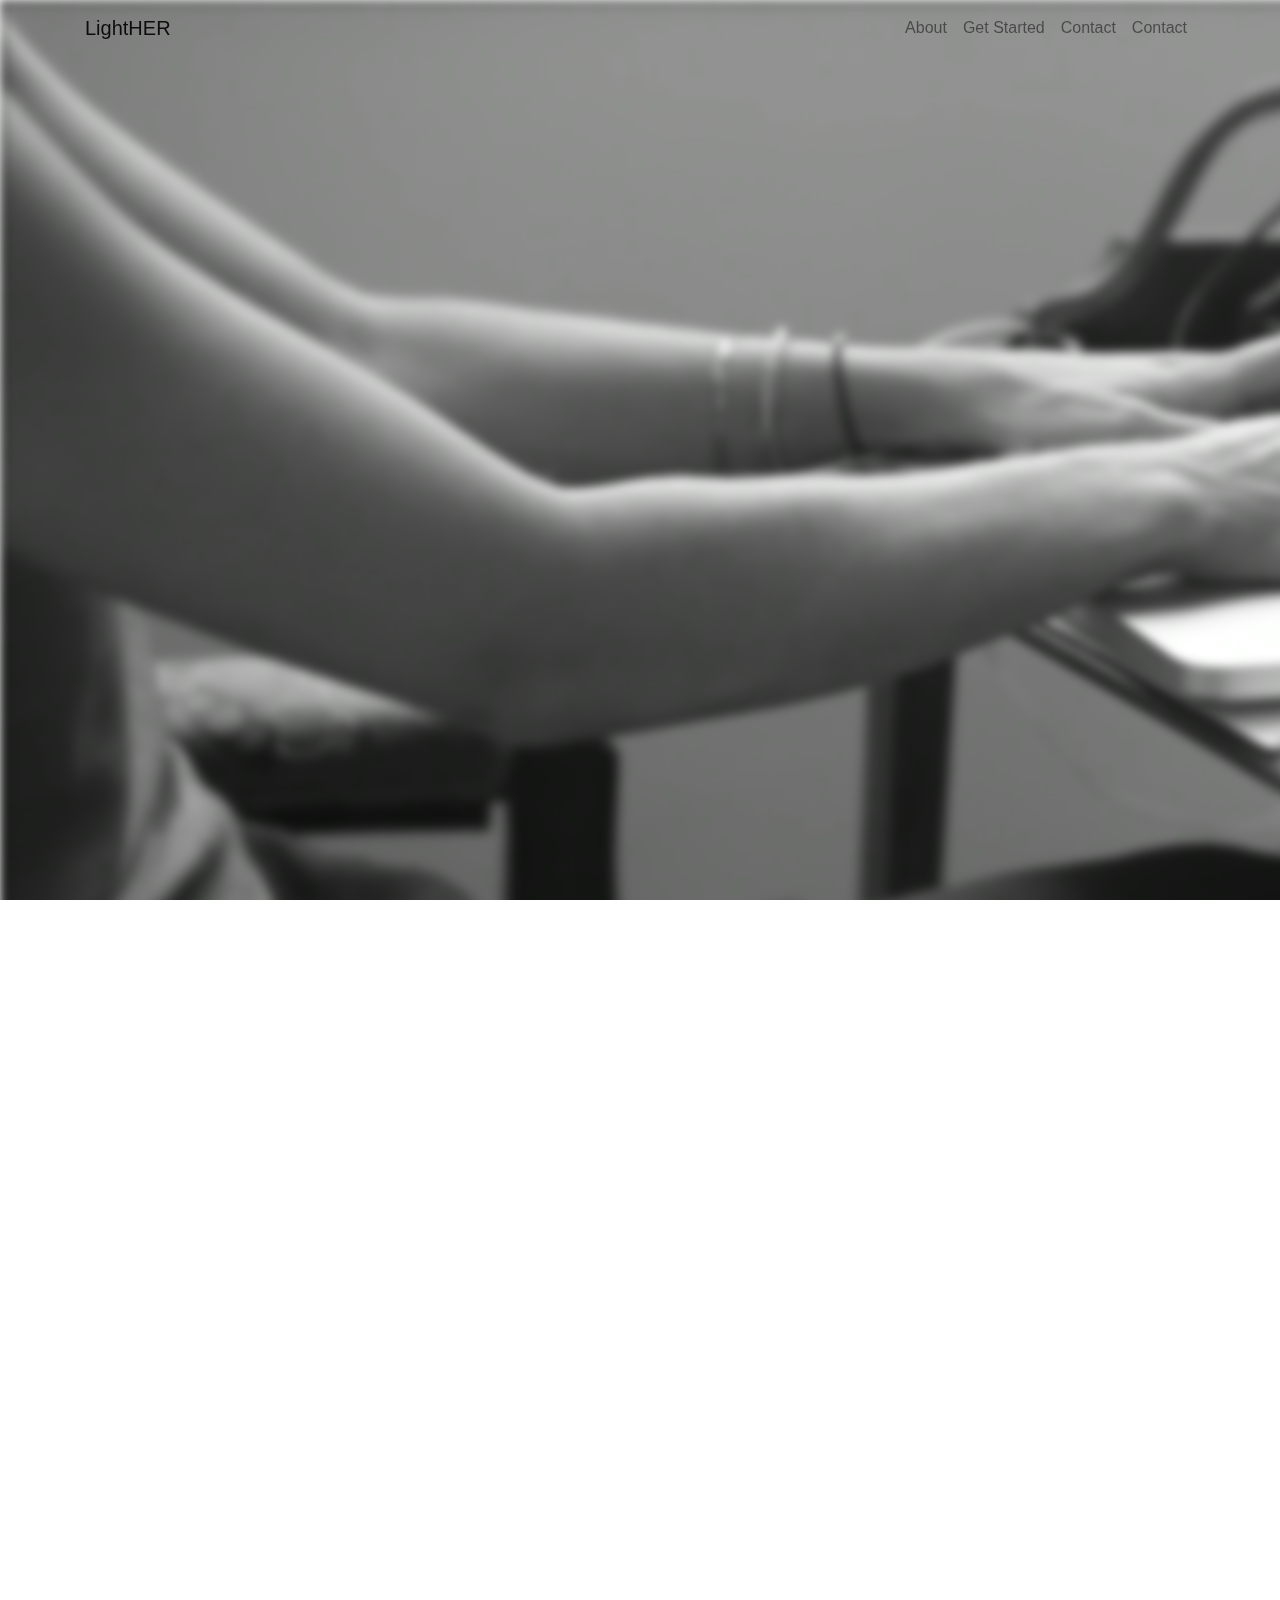
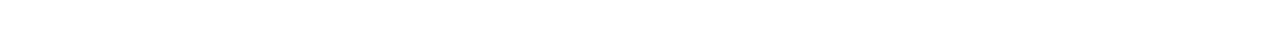
==== index.html @ b10e82d1 "reorder splash page" ====
<!DOCTYPE html>

<head>
    <title>LightHER | Ignite and Inspire</title>
    <link rel="stylesheet" href="https://maxcdn.bootstrapcdn.com/bootstrap/4.0.0/css/bootstrap.min.css" integrity="sha384-Gn5384xqQ1aoWXA+058RXPxPg6fy4IWvTNh0E263XmFcJlSAwiGgFAW/dAiS6JXm"
        crossorigin="anonymous">
    <script src="https://code.jquery.com/jquery-3.2.1.slim.min.js" integrity="sha384-KJ3o2DKtIkvYIK3UENzmM7KCkRr/rE9/Qpg6aAZGJwFDMVNA/GpGFF93hXpG5KkN"
        crossorigin="anonymous"></script>
    <script src="https://cdnjs.cloudflare.com/ajax/libs/popper.js/1.12.9/umd/popper.min.js" integrity="sha384-ApNbgh9B+Y1QKtv3Rn7W3mgPxhU9K/ScQsAP7hUibX39j7fakFPskvXusvfa0b4Q"
        crossorigin="anonymous"></script>
    <script src="https://maxcdn.bootstrapcdn.com/bootstrap/4.0.0/js/bootstrap.min.js" integrity="sha384-JZR6Spejh4U02d8jOt6vLEHfe/JQGiRRSQQxSfFWpi1MquVdAyjUar5+76PVCmYl"
        crossorigin="anonymous"></script>
    <link rel="stylesheet" type="text/css" href="styles/index-desktop.css" />
    <script src="scripts/index.js"></script>
</head>

<body>
        <nav class="navbar navbar-expand-lg navbar-light fixed-top" id="mainNav">
                <div class="container">
                  <a class="navbar-brand js-scroll-trigger" href="#page-top">LightHER</a>
                  <button class="navbar-toggler navbar-toggler-right" type="button" data-toggle="collapse" data-target="#navbarResponsive" aria-controls="navbarResponsive" aria-expanded="false" aria-label="Toggle navigation">
                    <span class="navbar-toggler-icon"></span>
                  </button>
                  <div class="collapse navbar-collapse" id="navbarResponsive">
                    <ul class="navbar-nav ml-auto">
                      <li class="nav-item">
                        <a class="nav-link js-scroll-trigger" href="#about">About</a>
                      </li>
                      <li class="nav-item">
                        <a class="nav-link js-scroll-trigger" href="#services">Get Started</a>
                      </li>
                      <li class="nav-item">
                        <a class="nav-link js-scroll-trigger" href="#portfolio">Contact</a>
                      </li>
                      <li class="nav-item">
                        <a class="nav-link js-scroll-trigger" href="#contact">Contact</a>
                      </li>
                    </ul>
                  </div>
                </div>
              </nav>
          
              <header class="masthead text-center text-white d-flex">
                    <video autoplay muted loop id="bgVideo">
                            <source src="images/splashVideo.mp4" type="video/mp4">
                    </video>

                    
                <div class="container my-auto">
                  <div class="row">
                    <div class="col-lg-10 mx-auto">
                      <h1 class="text-uppercase">
                        <strong>Your Favorite Source of Free Bootstrap Themes</strong>
                      </h1>
                      <hr>
                    </div>
                    <div class="col-lg-8 mx-auto">
                      <p class="text-faded mb-5">Start Bootstrap can help you build better websites using the Bootstrap CSS framework! Just download your template and start going, no strings attached!</p>
                      <a class="btn btn-primary btn-xl js-scroll-trigger" href="#about">Find Out More</a>
                    </div>
                  </div>
                </div>
              </header>
          
              <section class="bg-primary" id="about">
                <div class="container">
                  <div class="row">
                    <div class="col-lg-8 mx-auto text-center">
                      <h2 class="section-heading text-white">Our Team</h2>
                      <hr class="light my-4">
                      <p class="text-faded mb-4">LightHER is dedicated to matching women with mentees and mentors in STEM. Our team of developers goal is to build community through an interactive interface that will allow mentees and mentors to filter matches based on interests, location, age, and goals.</p>
                      
                      <div class="row">
                            <div class="col-md-4">
                                <img class="about-img" src="https://www.pace.edu/sites/default/files/styles/t32_related_block_310x240/public/Vivian.jpg?itok=CDEFGTTh" />
                                <h3>Vivian Ng</h3>
                            </div>
                            <div class="col-md-4">
                                <img class="about-img" src="https://media.licdn.com/mpr/mpr/gcrc/dms/image/C4D12AQE-9fGAeQGXpw/article-cover_image-shrink_720_1280/0?e=1542844800&v=beta&t=0goFUQnw48VrA2wqdyqtyhBK-Q4K875Fd2nOwbLNoVQ" />
                                <h3>Ana Arias-Gonzalez</h3>
                            </div>
                            <div class="col-md-4">
                                <img class="about-img" src="https://pbs.twimg.com/profile_images/601041676870758400/K8yW-ykf_400x400.jpg" />
                                <h3>Zakiya Sims</h3>
                            </div>
                    </div>
                    </div>
                    
                  </div>
                </div>
              </section>
              <section class="bg-primary" id="contact">
                    <div class="container">
                      <div class="row">
                        <div class="col-lg-8 mx-auto text-center">
                          <h2 class="section-heading text-white">Contact</h2>
                          <hr class="light my-4">
                          <h3 class="text-faded mb-4">Hit us up on Github</h3>
                          <p class="text-faded mb-4"><a href="https://github.com/zak1019010/lighter">Repo</a></p>
                        </div>
                        
                      </div>
                    </div>
                  </section>
</body>
<!-- <div class="header">
    <nav class="navbar navbar-expand-lg navbar-dark bg-transparent bg-light justify-content-between">
        <a class="navbar-brand" href="#">LightHER</a>
        <button class="navbar-toggler" type="button" data-toggle="collapse" data-target="#navbarSupportedContent"
            aria-controls="navbarSupportedContent" aria-expanded="false" aria-label="Toggle navigation">
            <span class="navbar-toggler-icon"></span>
        </button>

        <div class="collapse navbar-collapse transparent" id="navbarSupportedContent">
            <ul class="navbar-nav">
                <li class="nav-item active">
                    <a class="nav-link" href="#about">Who We Are<span class="sr-only">(current)</span></a>
                </li>
                <li class="nav-item">
                    <a class="nav-link" href="#">Get Started</a>
                </li>
                <li class="nav-item mr-sm-2">
                    <a class="nav-link" href="#">Contact</a>
                </li>
            </ul>
        </div>
    </nav>
</div>

<div class="splashVid">
    <video autoplay muted loop id="bgVideo">
        <source src="images/splashVideo.mp4" type="video/mp4">
    </video>

    <div class="content">
        <h1 id="header-text">IGNITE AND INSPIRE</h1>

        <div class="button">
            <button type="button" class="btn btn-outline-warning"><a href="questions.html">START NOW</a></button>
        </div>
    </div>
</div>

<div id="about">
    <h1>Our Team</h1>
    <div class="row">
        <div class="col-md-12">
            <div class="col-md-4">
                <img class="about-img" src="https://www.pace.edu/sites/default/files/styles/t32_related_block_310x240/public/Vivian.jpg?itok=CDEFGTTh" />
                <h3>Vivian Ng</h3>
            </div>
            <div class="col-md-4">
                <img class="about-img" src="https://media.licdn.com/mpr/mpr/gcrc/dms/image/C4D12AQE-9fGAeQGXpw/article-cover_image-shrink_720_1280/0?e=1542844800&v=beta&t=0goFUQnw48VrA2wqdyqtyhBK-Q4K875Fd2nOwbLNoVQ" />
                <h3>Ana Arias-Gonzalez</h3>
            </div>
            <div class="col-md-4">
                <img class="about-img" src="https://pbs.twimg.com/profile_images/601041676870758400/K8yW-ykf_400x400.jpg" />
                <h3>Zakiya Sims</h3>
            </div>
        </div>
    </div>
</div>

<div id="contact">
    <h1>Connect and Innovate</h1>
    <h1>Hit us up on Github!</h1>
</div>

<div class="footer">

</div> -->

</html>
---- styles/index-desktop.css ----
body {
    height: 100%;
    overflow: auto;
    margin: 0;
    padding: 0;
    left: 0;
    top: 0;
}
 html {
    overflow: hidden;
    height: 100%;
 }

body, html {
    height: 100%;
}

.navbar {
    right: 0;
    z-index: 1000;
    background: transparent;
}

#bgVideo {
    /* position: fixed;
    right: 0;
    bottom: 0;
    min-width: 100%;  */
    filter: blur(5px);
}

#header-text {
    color: #ffc107;
    position: fixed;
    bottom: 50%;
    left: 39%;
}

.btn-outline-warning {
    position: absolute;
    top: 75%;
    left: 45%;
}

section #about {
    background: white;
    height:75%;
}

.about-img {
    height: 100px;
    width: 100px;
    border-radius: 50%;
}

.footer {
    background: black;
    position: absolute;
    right: 0;
    bottom: 0;
    left: 0;
    padding-top: 1%;
}
 
p a{
    color: black
}

.bg-primary {
    background: white;
    color: black;
}
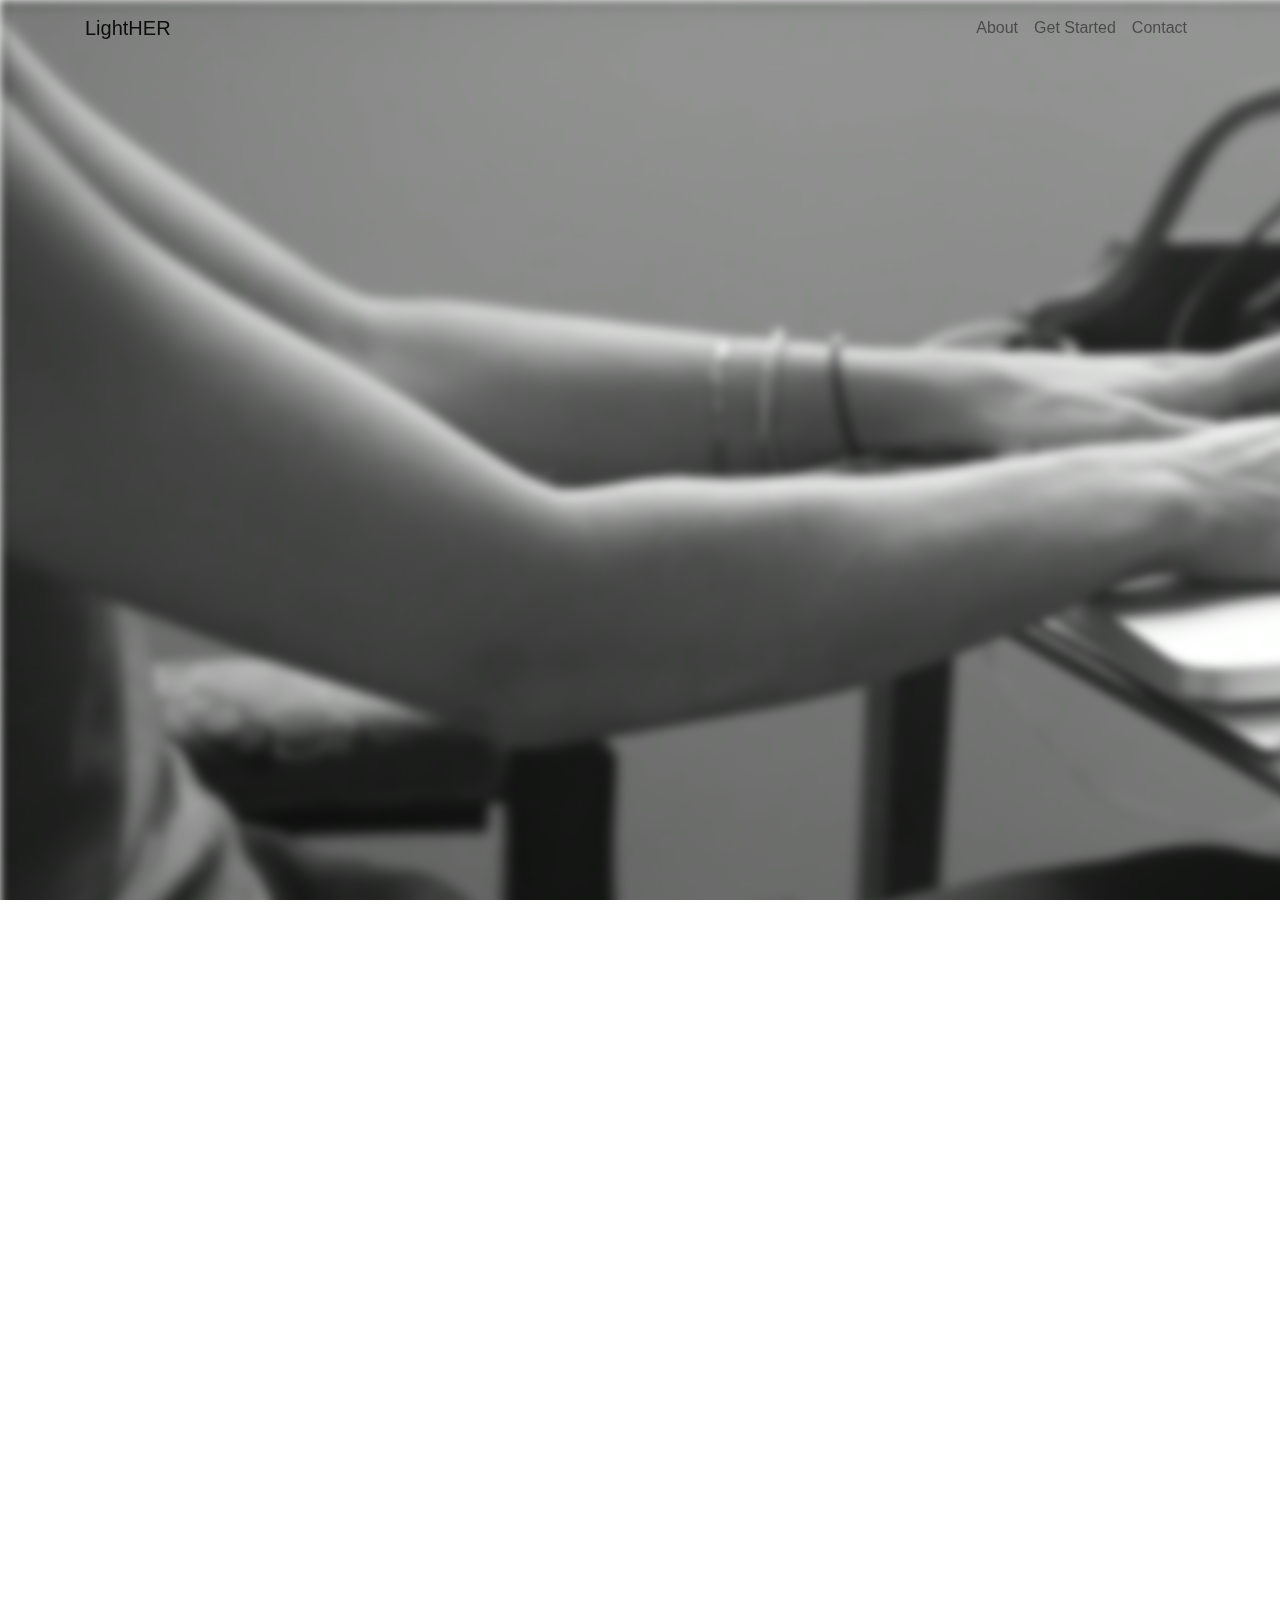
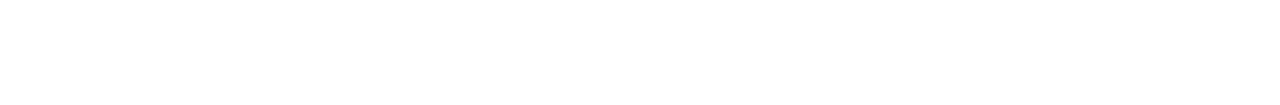
==== commit 8c9ffb43: "updated splash page" ====
--- a/index.html
+++ b/index.html
@@ -32,9 +32,6 @@
                       <li class="nav-item">
                         <a class="nav-link js-scroll-trigger" href="#portfolio">Contact</a>
                       </li>
-                      <li class="nav-item">
-                        <a class="nav-link js-scroll-trigger" href="#contact">Contact</a>
-                      </li>
                     </ul>
                   </div>
                 </div>
@@ -45,28 +42,17 @@
                             <source src="images/splashVideo.mp4" type="video/mp4">
                     </video>
 
-                    
-                <div class="container my-auto">
-                  <div class="row">
-                    <div class="col-lg-10 mx-auto">
-                      <h1 class="text-uppercase">
-                        <strong>Your Favorite Source of Free Bootstrap Themes</strong>
-                      </h1>
-                      <hr>
+                    <div class="text">
+                        <h1>Ignite. Inspire.</h1>
+                        <button class="btn btn-warning">Get Started</button>
                     </div>
-                    <div class="col-lg-8 mx-auto">
-                      <p class="text-faded mb-5">Start Bootstrap can help you build better websites using the Bootstrap CSS framework! Just download your template and start going, no strings attached!</p>
-                      <a class="btn btn-primary btn-xl js-scroll-trigger" href="#about">Find Out More</a>
-                    </div>
-                  </div>
-                </div>
               </header>
           
-              <section class="bg-primary" id="about">
+              <section id="about">
                 <div class="container">
                   <div class="row">
                     <div class="col-lg-8 mx-auto text-center">
-                      <h2 class="section-heading text-white">Our Team</h2>
+                      <h2 class="section-heading text-black">Our Team</h2>
                       <hr class="light my-4">
                       <p class="text-faded mb-4">LightHER is dedicated to matching women with mentees and mentors in STEM. Our team of developers goal is to build community through an interactive interface that will allow mentees and mentors to filter matches based on interests, location, age, and goals.</p>
                       
@@ -103,71 +89,6 @@
                     </div>
                   </section>
 </body>
-<!-- <div class="header">
-    <nav class="navbar navbar-expand-lg navbar-dark bg-transparent bg-light justify-content-between">
-        <a class="navbar-brand" href="#">LightHER</a>
-        <button class="navbar-toggler" type="button" data-toggle="collapse" data-target="#navbarSupportedContent"
-            aria-controls="navbarSupportedContent" aria-expanded="false" aria-label="Toggle navigation">
-            <span class="navbar-toggler-icon"></span>
-        </button>
 
-        <div class="collapse navbar-collapse transparent" id="navbarSupportedContent">
-            <ul class="navbar-nav">
-                <li class="nav-item active">
-                    <a class="nav-link" href="#about">Who We Are<span class="sr-only">(current)</span></a>
-                </li>
-                <li class="nav-item">
-                    <a class="nav-link" href="#">Get Started</a>
-                </li>
-                <li class="nav-item mr-sm-2">
-                    <a class="nav-link" href="#">Contact</a>
-                </li>
-            </ul>
-        </div>
-    </nav>
-</div>
-
-<div class="splashVid">
-    <video autoplay muted loop id="bgVideo">
-        <source src="images/splashVideo.mp4" type="video/mp4">
-    </video>
-
-    <div class="content">
-        <h1 id="header-text">IGNITE AND INSPIRE</h1>
-
-        <div class="button">
-            <button type="button" class="btn btn-outline-warning"><a href="questions.html">START NOW</a></button>
-        </div>
-    </div>
-</div>
-
-<div id="about">
-    <h1>Our Team</h1>
-    <div class="row">
-        <div class="col-md-12">
-            <div class="col-md-4">
-                <img class="about-img" src="https://www.pace.edu/sites/default/files/styles/t32_related_block_310x240/public/Vivian.jpg?itok=CDEFGTTh" />
-                <h3>Vivian Ng</h3>
-            </div>
-            <div class="col-md-4">
-                <img class="about-img" src="https://media.licdn.com/mpr/mpr/gcrc/dms/image/C4D12AQE-9fGAeQGXpw/article-cover_image-shrink_720_1280/0?e=1542844800&v=beta&t=0goFUQnw48VrA2wqdyqtyhBK-Q4K875Fd2nOwbLNoVQ" />
-                <h3>Ana Arias-Gonzalez</h3>
-            </div>
-            <div class="col-md-4">
-                <img class="about-img" src="https://pbs.twimg.com/profile_images/601041676870758400/K8yW-ykf_400x400.jpg" />
-                <h3>Zakiya Sims</h3>
-            </div>
-        </div>
-    </div>
-</div>
-
-<div id="contact">
-    <h1>Connect and Innovate</h1>
-    <h1>Hit us up on Github!</h1>
-</div>
-
-<div class="footer">
-
-</div> -->
 
 </html>--- a/styles/index-desktop.css
+++ b/styles/index-desktop.css
@@ -27,6 +27,7 @@
     bottom: 0;
     min-width: 100%;  */
     filter: blur(5px);
+    height: 100%;
 }
 
 #header-text {
@@ -66,7 +67,11 @@
     color: black
 }
 
-.bg-primary {
+.bg-primary-color {
     background: white;
     color: black;
-}+}
+
+.section-heading {
+    padding-top: 5%;
+}
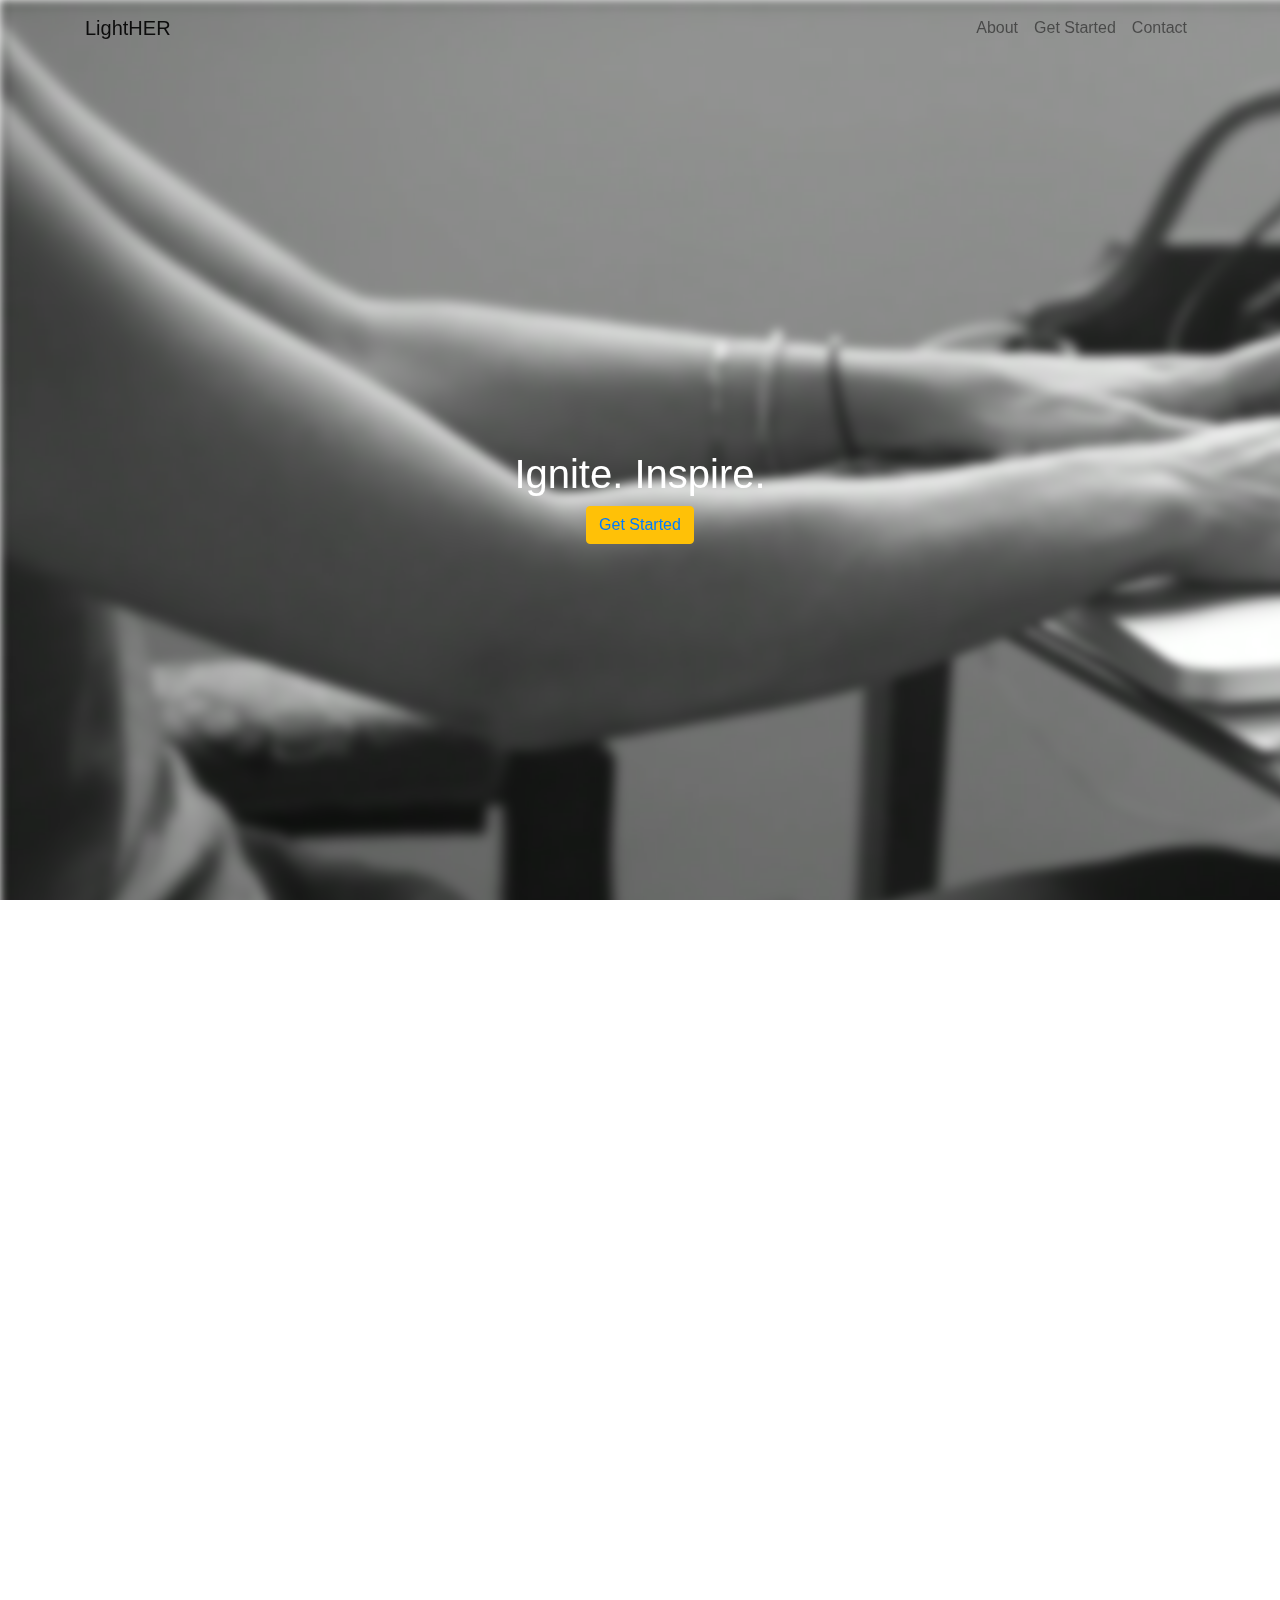
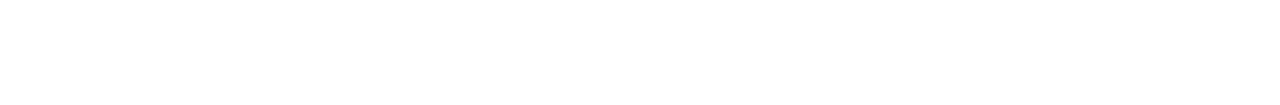
==== commit 730a1364: "linked questions page" ====
--- a/index.html
+++ b/index.html
@@ -44,7 +44,7 @@
 
                     <div class="text">
                         <h1>Ignite. Inspire.</h1>
-                        <button class="btn btn-warning">Get Started</button>
+                        <button class="btn btn-warning"><a href="questions.html">Get Started</a></button>
                     </div>
               </header>
           
@@ -81,7 +81,7 @@
                         <div class="col-lg-8 mx-auto text-center">
                           <h2 class="section-heading text-white">Contact</h2>
                           <hr class="light my-4">
-                          <h3 class="text-faded mb-4">Hit us up on Github</h3>
+                          <h3 class="text-faded mb-4">Contact Us Github</h3>
                           <p class="text-faded mb-4"><a href="https://github.com/zak1019010/lighter">Repo</a></p>
                         </div>
                         
--- a/styles/index-desktop.css
+++ b/styles/index-desktop.css
@@ -75,3 +75,12 @@
 .section-heading {
     padding-top: 5%;
 }
+
+.text {
+    position: absolute;
+    right: 0;
+    left: 0%;
+    top: 50%;
+    z-index: 1000;
+  }
+  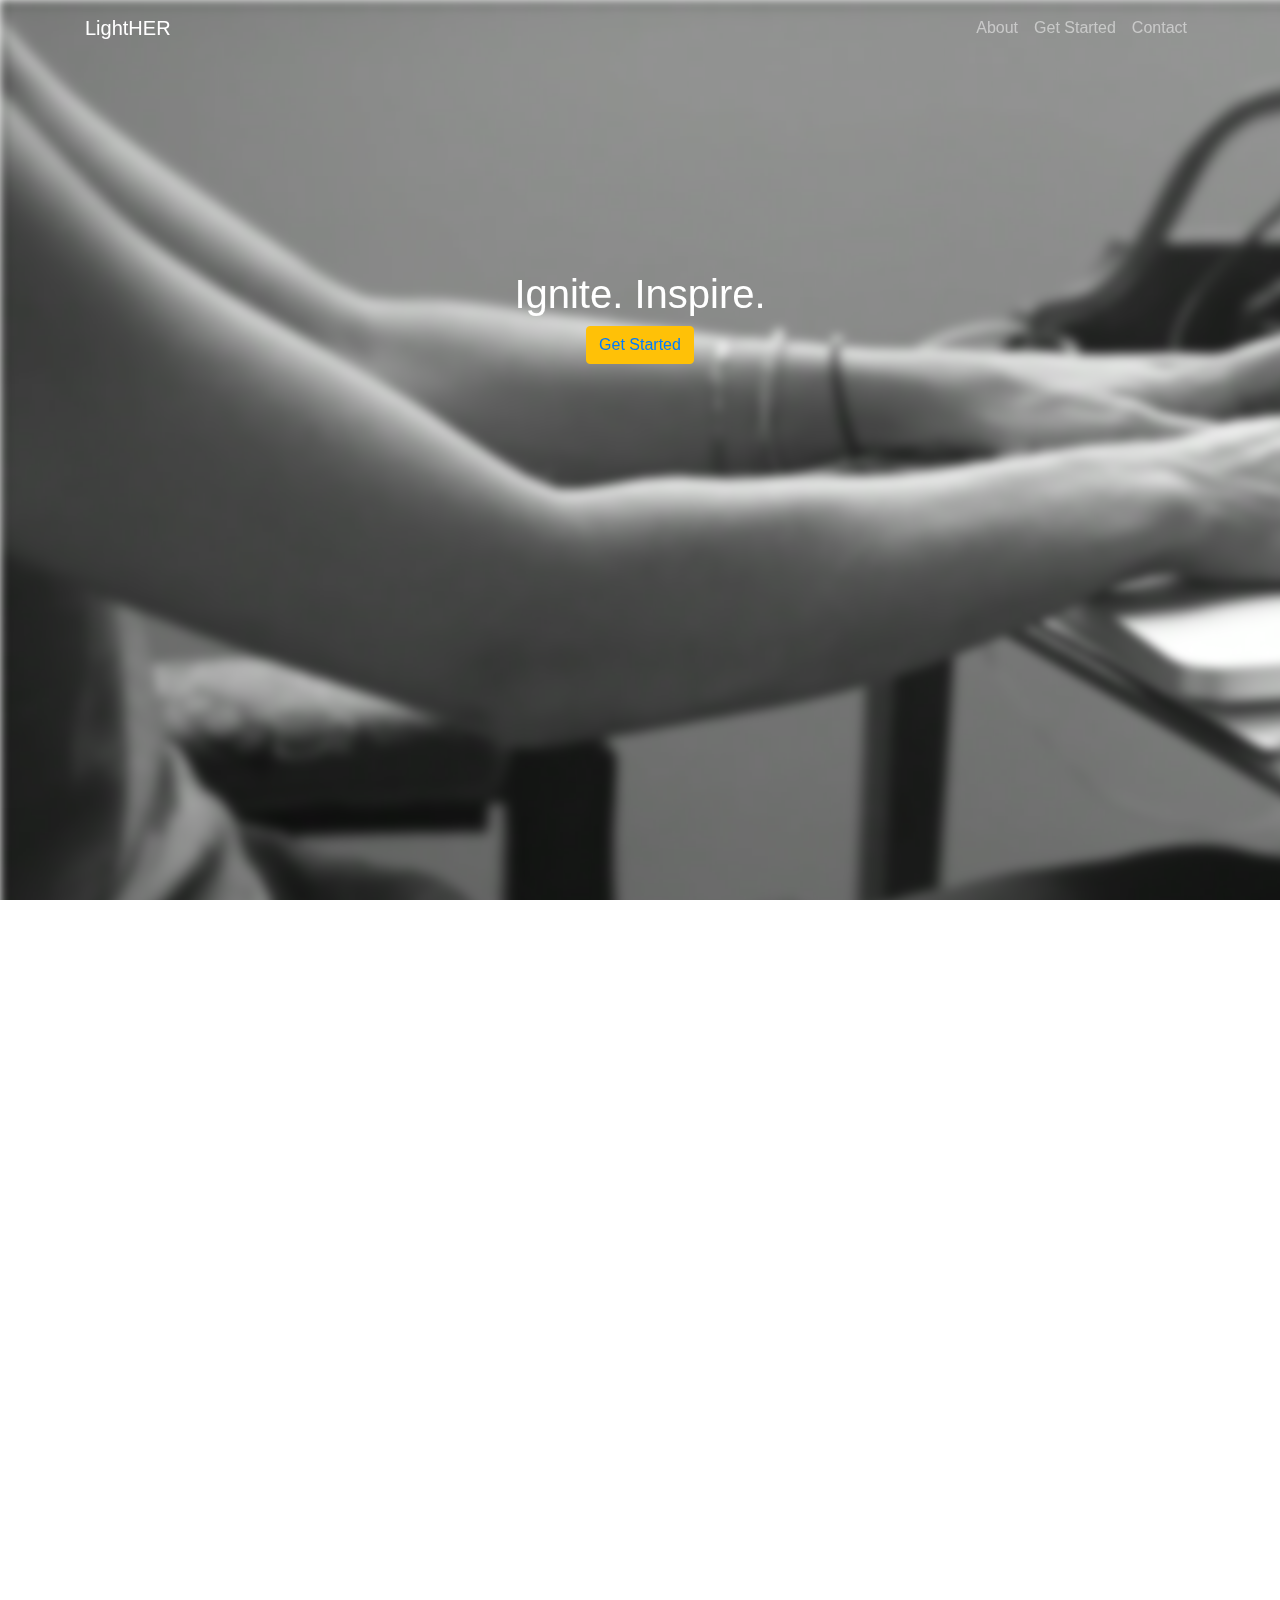
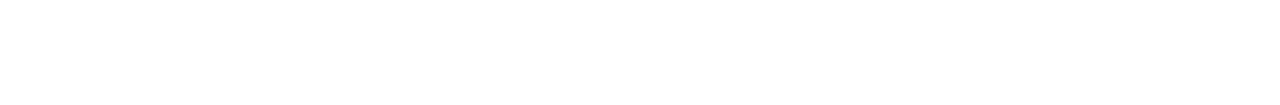
==== commit 6568b7f9: "finito" ====
--- a/index.html
+++ b/index.html
@@ -15,7 +15,7 @@
 </head>
 
 <body>
-        <nav class="navbar navbar-expand-lg navbar-light fixed-top" id="mainNav">
+        <nav class="navbar navbar-expand-lg navbar-dark fixed-top" id="mainNav">
                 <div class="container">
                   <a class="navbar-brand js-scroll-trigger" href="#page-top">LightHER</a>
                   <button class="navbar-toggler navbar-toggler-right" type="button" data-toggle="collapse" data-target="#navbarResponsive" aria-controls="navbarResponsive" aria-expanded="false" aria-label="Toggle navigation">
@@ -27,10 +27,10 @@
                         <a class="nav-link js-scroll-trigger" href="#about">About</a>
                       </li>
                       <li class="nav-item">
-                        <a class="nav-link js-scroll-trigger" href="#services">Get Started</a>
+                        <a class="nav-link js-scroll-trigger" href="questions.html">Get Started</a>
                       </li>
                       <li class="nav-item">
-                        <a class="nav-link js-scroll-trigger" href="#portfolio">Contact</a>
+                        <a class="nav-link js-scroll-trigger" href="#contact">Contact</a>
                       </li>
                     </ul>
                   </div>
@@ -43,11 +43,11 @@
                     </video>
 
                     <div class="text">
-                        <h1>Ignite. Inspire.</h1>
-                        <button class="btn btn-warning"><a href="questions.html">Get Started</a></button>
+                            <h1>Ignite. Inspire.</h1>
+                            <button class="btn btn-warning"><a href="questions.html">Get Started</a></button>
                     </div>
-              </header>
-          
+            </header>
+
               <section id="about">
                 <div class="container">
                   <div class="row">
--- a/styles/index-desktop.css
+++ b/styles/index-desktop.css
@@ -76,11 +76,19 @@
     padding-top: 5%;
 }
 
+header {
+    position: relative;
+    top:0;
+    bottom:0;
+     
+}
+
 .text {
     position: absolute;
     right: 0;
     left: 0%;
-    top: 50%;
-    z-index: 1000;
+    top: 25%;
+    /* z-index: 1000; */
   }
-  +  
+ 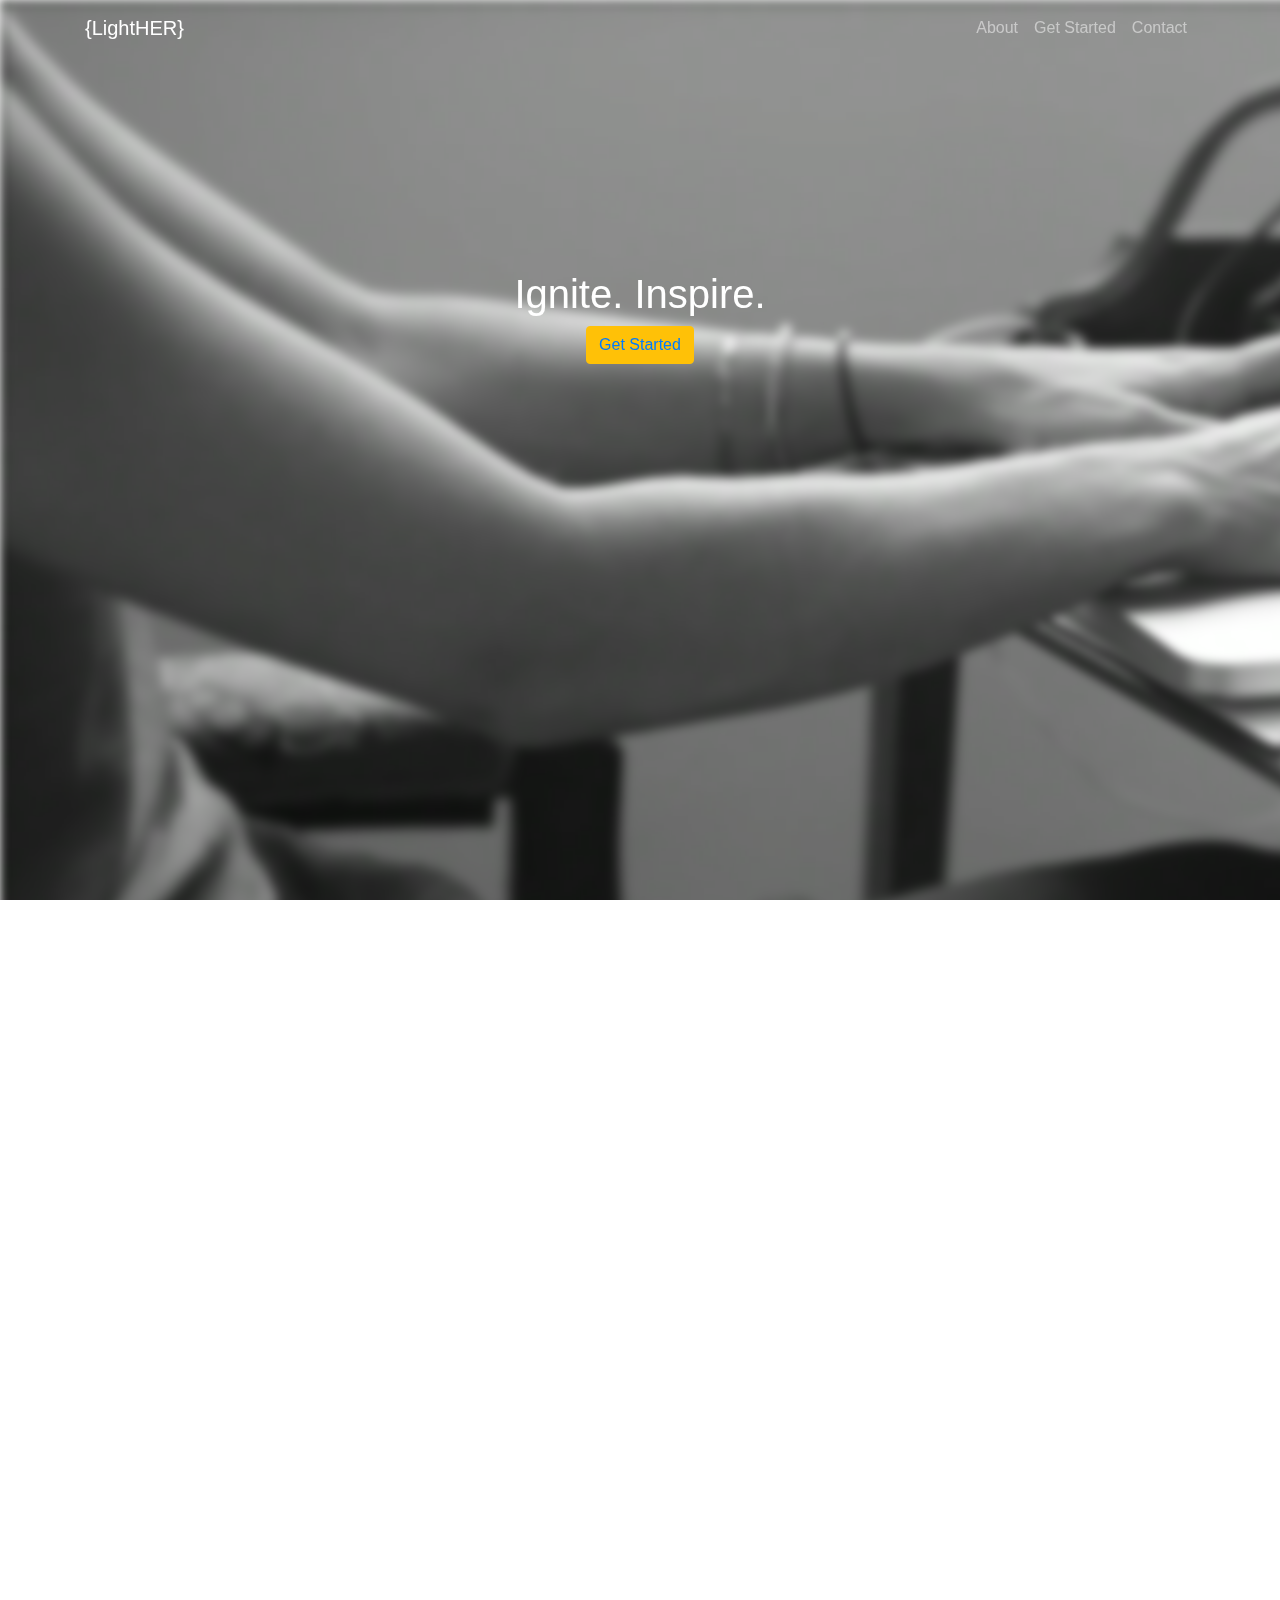
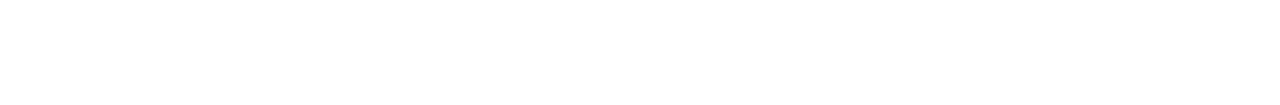
==== commit a21d20c3: "brackets" ====
--- a/index.html
+++ b/index.html
@@ -17,7 +17,7 @@
 <body>
         <nav class="navbar navbar-expand-lg navbar-dark fixed-top" id="mainNav">
                 <div class="container">
-                  <a class="navbar-brand js-scroll-trigger" href="#page-top">LightHER</a>
+                  <a class="navbar-brand js-scroll-trigger" href="#page-top">{LightHER}</a>
                   <button class="navbar-toggler navbar-toggler-right" type="button" data-toggle="collapse" data-target="#navbarResponsive" aria-controls="navbarResponsive" aria-expanded="false" aria-label="Toggle navigation">
                     <span class="navbar-toggler-icon"></span>
                   </button>
@@ -54,7 +54,7 @@
                     <div class="col-lg-8 mx-auto text-center">
                       <h2 class="section-heading text-black">Our Team</h2>
                       <hr class="light my-4">
-                      <p class="text-faded mb-4">LightHER is dedicated to matching women with mentees and mentors in STEM. Our team of developers goal is to build community through an interactive interface that will allow mentees and mentors to filter matches based on interests, location, age, and goals.</p>
+                      <p class="text-faded mb-4">As minorities and women of color in the tech industry, we were inspired by the idea of bringing like-minded individuals together through a single platform. Our idea stemmed from personal experiences, from once being mentees, to now being mentors to other young women in technology.</p>
                       
                       <div class="row">
                             <div class="col-md-4">
@@ -81,7 +81,7 @@
                         <div class="col-lg-8 mx-auto text-center">
                           <h2 class="section-heading text-white">Contact</h2>
                           <hr class="light my-4">
-                          <h3 class="text-faded mb-4">Contact Us Github</h3>
+                          <h3 class="text-faded mb-4">Contact Us on Github</h3>
                           <p class="text-faded mb-4"><a href="https://github.com/zak1019010/lighter">Repo</a></p>
                         </div>
                         
--- a/styles/index-desktop.css
+++ b/styles/index-desktop.css
@@ -1,6 +1,6 @@
 body {
     height: 100%;
-    overflow: auto;
+    overflow-x: hidden;
     margin: 0;
     padding: 0;
     left: 0;
